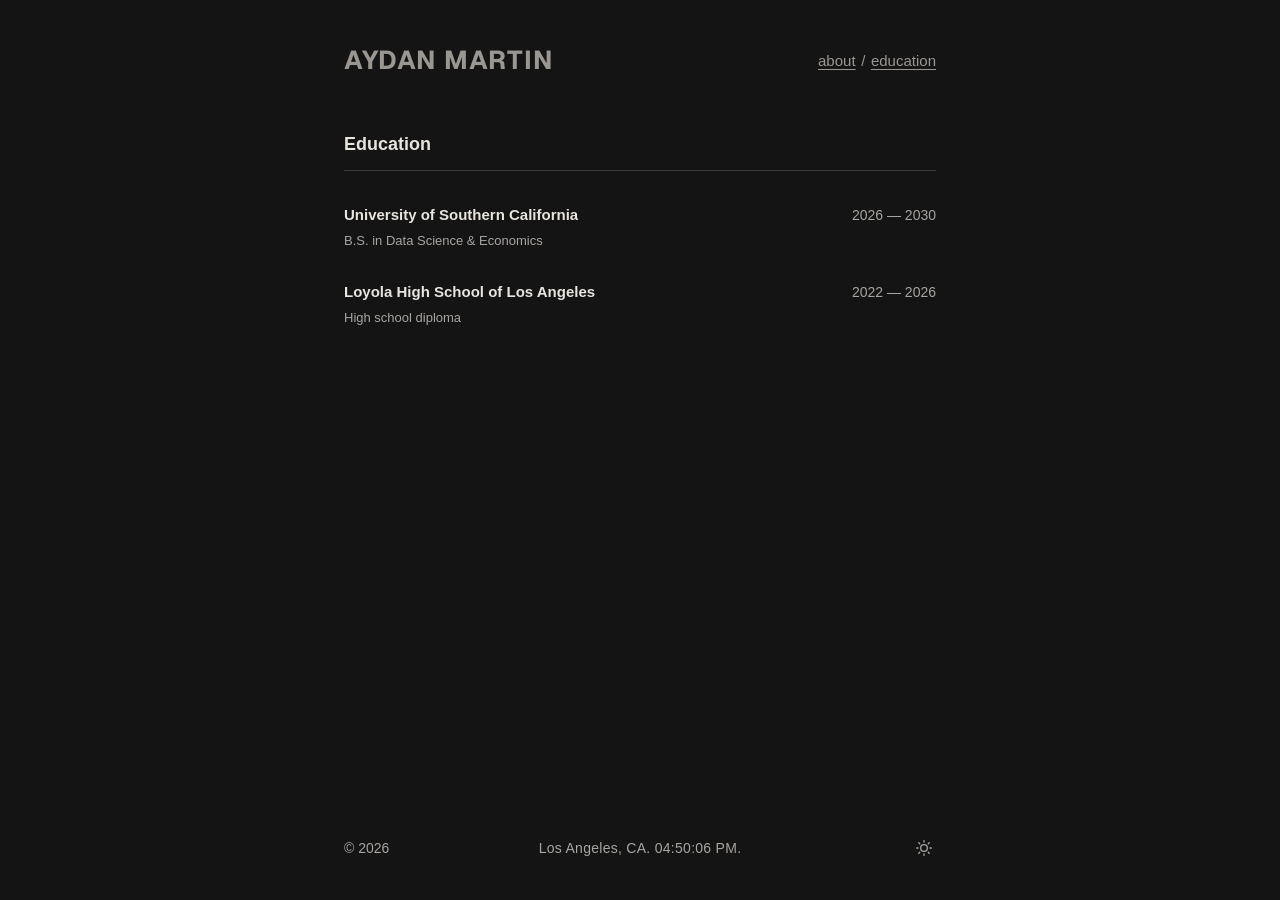
==== education.html @ 4741c635 "initial commit" ====
<!DOCTYPE html>
<html lang="en">
<head>
  <meta charset="UTF-8">
  <meta name="viewport" content="width=device-width, initial-scale=1.0">
  <title>Education — Aydan Martin</title>
  <link rel="preconnect" href="https://fonts.googleapis.com">
  <link rel="preconnect" href="https://fonts.gstatic.com" crossorigin>
  <link href="https://fonts.googleapis.com/css2?family=Geist:wght@700&display=swap" rel="stylesheet">
  <link rel="stylesheet" href="styles.css">
</head>
<body>
  <header class="site-header">
    <a href="index.html" class="site-name">Aydan Martin</a>
    <nav class="site-nav">
      <a href="index.html">about</a>
      <span class="nav-sep">/</span>
      <a href="education.html">education</a>
    </nav>
  </header>

  <main>
    <section class="section">
      <h2 class="section-title">Education</h2>
      <hr class="section-rule">
      <div class="entry">
        <div class="entry-header">
          <span class="entry-org">University of Southern California</span>
          <span class="entry-date">2026 — 2030</span>
        </div>
        <p class="entry-detail">B.S. in Data Science &amp; Economics</p>
      </div>
      <div class="entry">
        <div class="entry-header">
          <span class="entry-org">Loyola High School of Los Angeles</span>
          <span class="entry-date">2022 — 2026</span>
        </div>
        <p class="entry-detail">High school diploma</p>
      </div>
    </section>
  </main>

  <footer class="site-footer">
    <span class="footer-copy">&copy; 2026</span>
    <span class="footer-time">
      <span class="footer-location">Los Angeles, CA.</span>&#32;<span class="footer-clock" id="footer-clock">05:39:23 PM.</span>
    </span>
    <button class="theme-toggle" id="theme-toggle" aria-label="Toggle light mode">
      <svg class="icon-sun" width="16" height="16" viewBox="0 0 24 24" fill="none" stroke="currentColor" stroke-width="2" stroke-linecap="round" stroke-linejoin="round">
        <circle cx="12" cy="12" r="5"/>
        <line x1="12" y1="1" x2="12" y2="3"/>
        <line x1="12" y1="21" x2="12" y2="23"/>
        <line x1="4.22" y1="4.22" x2="5.64" y2="5.64"/>
        <line x1="18.36" y1="18.36" x2="19.78" y2="19.78"/>
        <line x1="1" y1="12" x2="3" y2="12"/>
        <line x1="21" y1="12" x2="23" y2="12"/>
        <line x1="4.22" y1="19.78" x2="5.64" y2="18.36"/>
        <line x1="18.36" y1="5.64" x2="19.78" y2="4.22"/>
      </svg>
      <svg class="icon-moon" width="16" height="16" viewBox="0 0 24 24" fill="none" stroke="currentColor" stroke-width="2" stroke-linecap="round" stroke-linejoin="round">
        <path d="M21 12.79A9 9 0 1 1 11.21 3 7 7 0 0 0 21 12.79z"/>
      </svg>
    </button>
  </footer>

  <script src="script.js"></script>
</body>
</html>
---- styles.css ----
:root {
  --bg: #141414;
  --text: #e8e4df;
  --text-muted: #a8a4a0;
  --name-text: #9a9692;
  --rule: #3a3a3a;
  --link-underline: #e8e4df;
  --placeholder-bg: #2a2a2a;
  --selection-bg: #fff;
  --selection-text: #141414;
  --content-max: 40rem;
  --content-pad: 1.5rem;
}

[data-theme="light"] {
  --bg: #f5f3f0;
  --text: #1a1a1a;
  --text-muted: #666;
  --name-text: #777;
  --rule: #ccc;
  --link-underline: #1a1a1a;
  --placeholder-bg: #ddd;
  --selection-bg: #1a1a1a;
  --selection-text: #fff;
}

*,
*::before,
*::after {
  box-sizing: border-box;
  margin: 0;
  padding: 0;
}

html {
  scroll-behavior: smooth;
}

body {
  font-family: -apple-system, BlinkMacSystemFont, "Helvetica Neue", Helvetica, Arial, sans-serif;
  background-color: var(--bg);
  color: var(--text);
  line-height: 1.6;
  min-height: 100vh;
  display: flex;
  flex-direction: column;
  transition: background-color 0.2s, color 0.2s;
}

a {
  color: inherit;
  text-decoration: underline;
  text-underline-offset: 3px;
}

a:hover {
  opacity: 0.75;
}

::selection {
  background-color: var(--selection-bg);
  color: var(--selection-text);
}

::-moz-selection {
  background-color: var(--selection-bg);
  color: var(--selection-text);
}

/* Header */

.site-header {
  display: flex;
  justify-content: space-between;
  align-items: center;
  padding: 2.5rem var(--content-pad) 0;
  max-width: var(--content-max);
  width: 100%;
  margin: 0 auto;
}

.site-name {
  font-family: "Geist", -apple-system, BlinkMacSystemFont, sans-serif;
  font-size: 1.625rem;
  font-weight: 700;
  letter-spacing: 0.04em;
  text-transform: uppercase;
  text-decoration: none;
  color: var(--name-text);
}

.site-nav {
  display: flex;
  align-items: center;
  gap: 0.35rem;
  font-size: 0.9375rem;
  color: var(--name-text);
}

.site-nav a {
  text-transform: lowercase;
  color: inherit;
}

.nav-sep {
  color: inherit;
  user-select: none;
}

/* Main */

main {
  flex: 1;
  max-width: var(--content-max);
  width: 100%;
  margin: 0 auto;
  padding: 3rem var(--content-pad) 4rem;
}

.section {
  margin-bottom: 4rem;
  scroll-margin-top: 2rem;
}

.section:last-child {
  margin-bottom: 0;
}

.section-title {
  font-size: 1.125rem;
  font-weight: 700;
  margin-bottom: 0.75rem;
}

.section-rule {
  border: none;
  border-top: 1px solid var(--rule);
  margin-bottom: 2rem;
}

/* About */

.about-grid {
  display: grid;
  grid-template-columns: 1fr auto;
  gap: 2rem;
  align-items: start;
}

.about-text p {
  font-size: 0.9375rem;
  margin-bottom: 1.75rem;
}

.about-links {
  display: flex;
  flex-wrap: wrap;
  align-items: center;
  gap: 0.5rem;
  font-size: 0.9375rem;
}

.about-links a {
  text-transform: lowercase;
}

.link-sep {
  color: var(--text-muted);
  user-select: none;
}

.social-icon {
  display: inline-flex;
  align-items: center;
  text-decoration: none;
  text-transform: none;
  line-height: 0;
}

.social-icon svg {
  display: block;
}

.about-photo {
  flex-shrink: 0;
}

.photo-placeholder {
  width: 120px;
  height: 120px;
  border: none;
  border-radius: 50%;
  background-color: var(--placeholder-bg);
  cursor: pointer;
  padding: 0;
  transition: background-color 0.2s;
}

.photo-placeholder:focus-visible {
  outline: 2px solid var(--text);
  outline-offset: 4px;
}

.page-shell {
  display: flex;
  flex-direction: column;
  flex: 1;
  width: 100%;
  min-height: 100vh;
}

/* Rainbow text flush */

.rainbow-char {
  display: inline;
}

.page-shell.is-rainbow-flush .rainbow-char,
.page-shell.is-rainbow-flush .rainbow-unit {
  animation: rainbow-text-cycle var(--rainbow-pulse, 1.05s) cubic-bezier(0.42, 0, 0.18, 1) both;
  animation-delay: var(--rainbow-delay, 0s);
}

.page-shell.is-rainbow-flush a:not(.site-name) {
  text-decoration: underline;
  text-underline-offset: 3px;
  text-decoration-color: var(--link-underline);
}

.page-shell.is-rainbow-flush .footer-time {
  text-decoration: none;
}

@keyframes rainbow-text-cycle {
  0%,
  100% {
    color: inherit;
    text-shadow: none;
    filter: none;
  }
  10% {
    color: #ffffff;
    text-shadow:
      0 0 8px #ff1744,
      0 0 16px #00e5ff,
      0 0 2px rgba(0, 0, 0, 0.8);
    filter: saturate(1.8) contrast(1.25);
  }
  22% {
    color: #fff500;
    text-shadow:
      0 0 8px #ff6d00,
      0 0 16px #ff0080;
    filter: saturate(2) contrast(1.3);
  }
  35% {
    color: #00ffaa;
    text-shadow:
      0 0 8px #00aaff,
      0 0 16px #7700ff;
    filter: saturate(2.1) contrast(1.35);
  }
  48% {
    color: #00eeff;
    text-shadow:
      0 0 8px #0055ff,
      0 0 16px #ff00aa;
    filter: saturate(2) contrast(1.3);
  }
  62% {
    color: #dd88ff;
    text-shadow:
      0 0 8px #aa00ff,
      0 0 16px #00ff88;
    filter: saturate(2.1) contrast(1.35);
  }
  75% {
    color: #ff66dd;
    text-shadow:
      0 0 8px #ff0066,
      0 0 16px #ffee00;
    filter: saturate(1.9) contrast(1.3);
  }
  88% {
    color: #ff4466;
    text-shadow:
      0 0 10px #44ffff,
      0 0 22px #ffff44,
      0 0 4px rgba(0, 0, 0, 0.6);
    filter: saturate(2.2) contrast(1.4);
  }
}

@media (prefers-reduced-motion: reduce) {
  .page-shell.is-rainbow-flush .rainbow-char,
  .page-shell.is-rainbow-flush .rainbow-unit {
    animation-duration: var(--rainbow-pulse, 0.55s);
    animation-timing-function: ease-in-out;
  }

  @keyframes rainbow-text-cycle {
    0%,
    100% {
      color: inherit;
      text-shadow: none;
      filter: none;
    }
    50% {
      color: #ffffff;
      text-shadow: 0 0 8px #00ccff, 0 0 14px #ff3366;
      filter: saturate(1.5) contrast(1.2);
    }
  }
}

/* Entries (education, experience, etc.) */

.entry {
  margin-bottom: 1.75rem;
}

.entry:last-child {
  margin-bottom: 0;
}

.entry-header {
  display: flex;
  justify-content: space-between;
  align-items: baseline;
  gap: 1rem;
  margin-bottom: 0.25rem;
}

.entry-org {
  font-size: 0.9375rem;
  font-weight: 600;
}

.entry-date {
  font-size: 0.875rem;
  color: var(--text-muted);
  white-space: nowrap;
}

.entry-detail {
  font-size: 0.8125rem;
  color: var(--text-muted);
}

/* Footer */

.site-footer {
  display: grid;
  grid-template-columns: 1fr auto 1fr;
  align-items: center;
  padding: 2rem var(--content-pad) 2.5rem;
  max-width: var(--content-max);
  width: 100%;
  margin: 0 auto;
  font-size: 0.875rem;
  color: var(--text-muted);
}

.footer-copy {
  justify-self: start;
}

.footer-time {
  justify-self: center;
  letter-spacing: 0.02em;
  font-variant-numeric: tabular-nums;
}

.theme-toggle {
  justify-self: end;
  background: none;
  border: none;
  color: var(--text-muted);
  cursor: pointer;
  padding: 0.25rem;
  display: flex;
  align-items: center;
  transition: color 0.2s;
}

.theme-toggle:hover {
  color: var(--text);
}

.icon-moon {
  display: none;
}

[data-theme="light"] .icon-sun {
  display: none;
}

[data-theme="light"] .icon-moon {
  display: block;
}

/* Responsive */

@media (max-width: 640px) {
  .site-header {
    flex-direction: column;
    gap: 1.25rem;
    padding: 2rem var(--content-pad) 0;
  }

  .site-nav {
    flex-wrap: wrap;
  }

  main {
    padding: 2.5rem var(--content-pad) 3rem;
  }

  .about-grid {
    grid-template-columns: 1fr;
    gap: 2rem;
  }

  .photo-placeholder {
    width: 120px;
    height: 120px;
  }

  .site-footer {
    padding: 1.5rem var(--content-pad);
    grid-template-columns: 1fr 1fr;
    grid-template-rows: auto auto;
    gap: 0.75rem;
  }

  .footer-copy {
    grid-column: 1;
  }

  .footer-time {
    grid-column: 2;
    justify-self: end;
  }

  .theme-toggle {
    grid-column: 1 / -1;
    justify-self: center;
  }
}
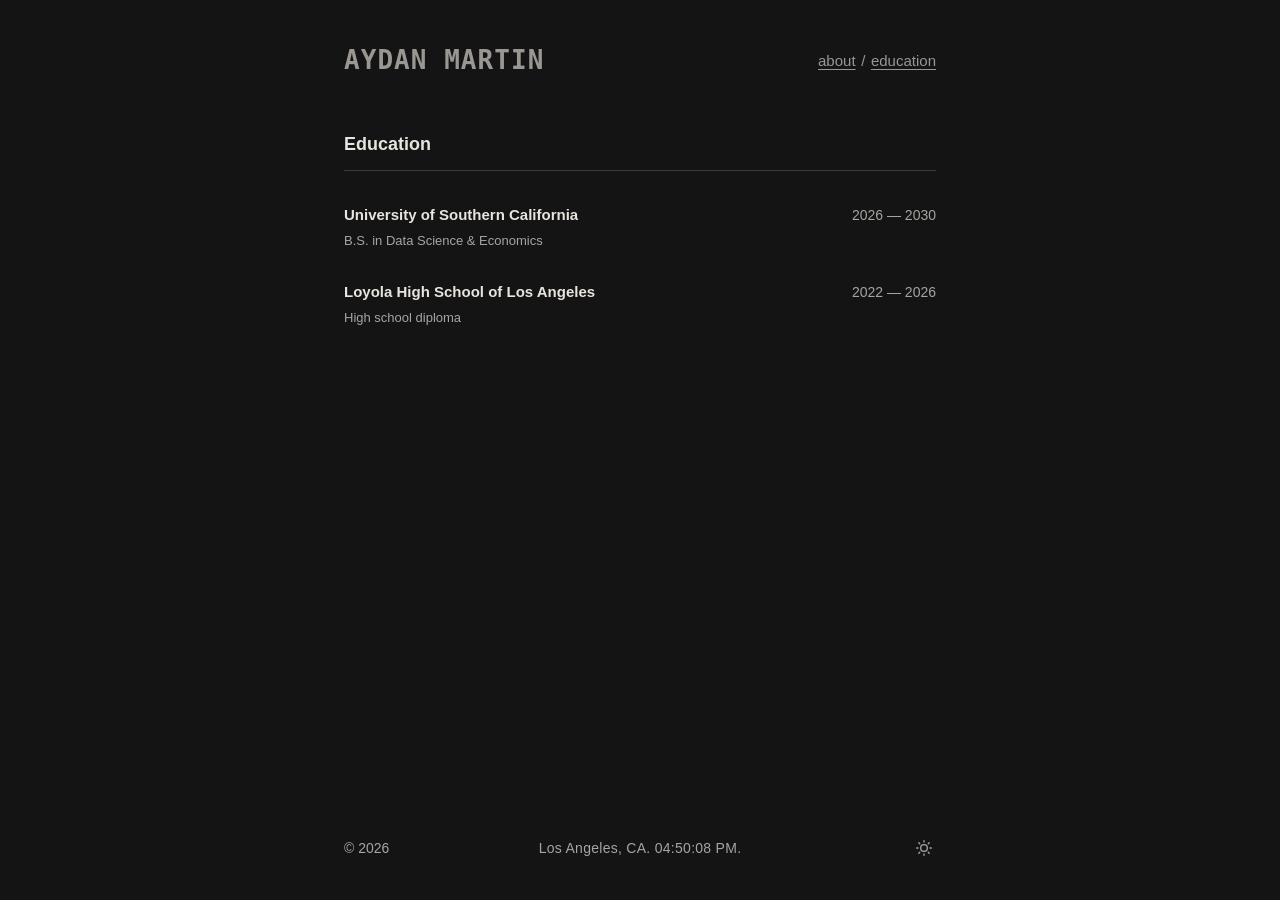
==== commit 7143356d: "Use Prima Sans Mono Std Bold for site name" ====
--- a/education.html
+++ b/education.html
@@ -4,9 +4,6 @@
   <meta charset="UTF-8">
   <meta name="viewport" content="width=device-width, initial-scale=1.0">
   <title>Education — Aydan Martin</title>
-  <link rel="preconnect" href="https://fonts.googleapis.com">
-  <link rel="preconnect" href="https://fonts.gstatic.com" crossorigin>
-  <link href="https://fonts.googleapis.com/css2?family=Geist:wght@700&display=swap" rel="stylesheet">
   <link rel="stylesheet" href="styles.css">
 </head>
 <body>
--- a/styles.css
+++ b/styles.css
@@ -1,3 +1,13 @@
+@font-face {
+  font-family: "Prima Sans Mono Std";
+  src:
+    url("fonts/PrimaSansMonoStd-Bold.woff2") format("woff2"),
+    url("fonts/PrimaSansMonoStd-Bold.woff") format("woff");
+  font-weight: 700;
+  font-style: normal;
+  font-display: swap;
+}
+
 :root {
   --bg: #141414;
   --text: #e8e4df;
@@ -80,7 +90,7 @@
 }
 
 .site-name {
-  font-family: "Geist", -apple-system, BlinkMacSystemFont, sans-serif;
+  font-family: "Prima Sans Mono Std", ui-monospace, monospace;
   font-size: 1.625rem;
   font-weight: 700;
   letter-spacing: 0.04em;
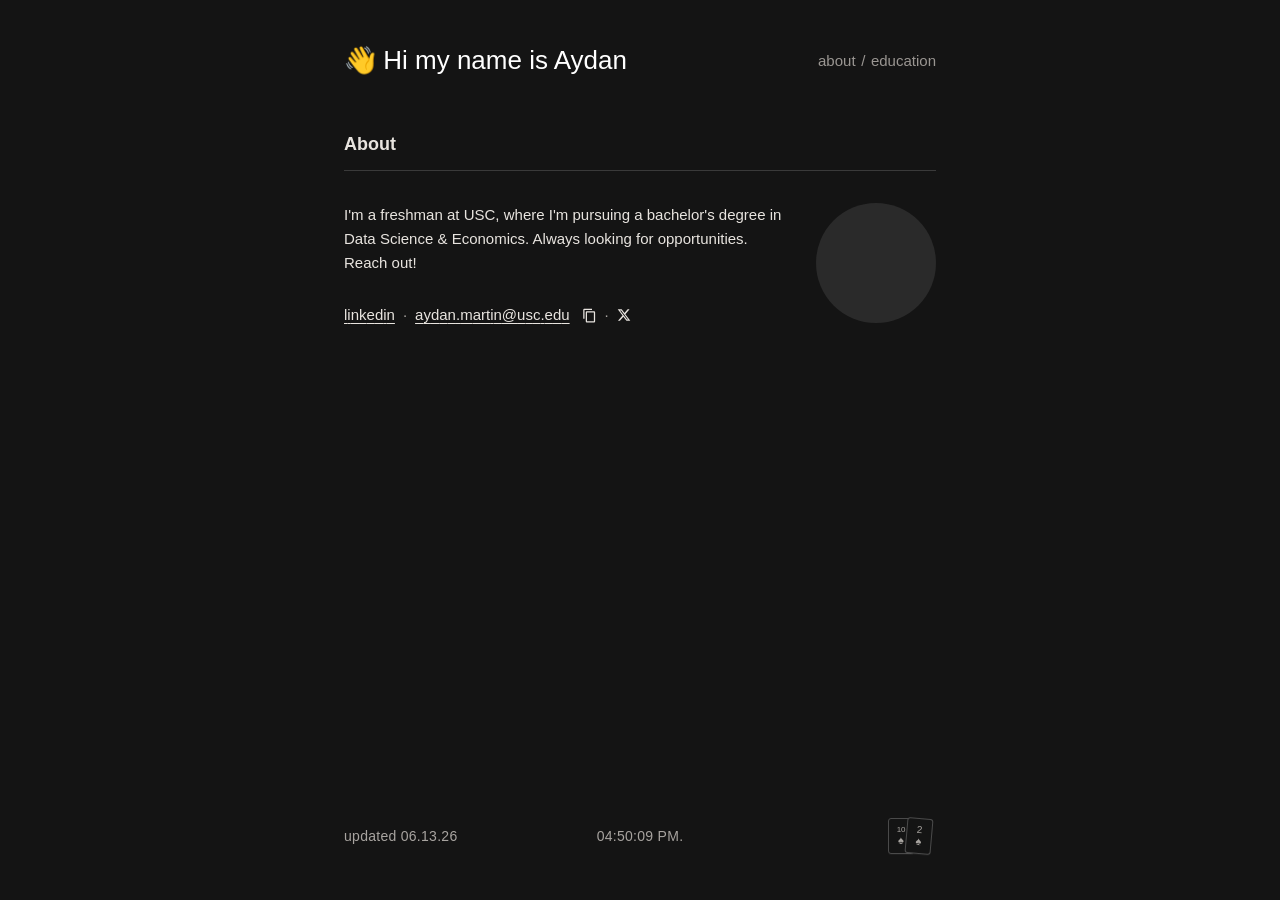
==== commit 5a2596b7: "Redesign portfolio as a single-page site with interactive footer. Consolidate about and education in" ====
--- a/education.html
+++ b/education.html
@@ -4,62 +4,10 @@
   <meta charset="UTF-8">
   <meta name="viewport" content="width=device-width, initial-scale=1.0">
   <title>Education — Aydan Martin</title>
-  <link rel="stylesheet" href="styles.css">
+  <meta http-equiv="refresh" content="0; url=index.html">
+  <script>location.replace("index.html");</script>
 </head>
 <body>
-  <header class="site-header">
-    <a href="index.html" class="site-name">Aydan Martin</a>
-    <nav class="site-nav">
-      <a href="index.html">about</a>
-      <span class="nav-sep">/</span>
-      <a href="education.html">education</a>
-    </nav>
-  </header>
-
-  <main>
-    <section class="section">
-      <h2 class="section-title">Education</h2>
-      <hr class="section-rule">
-      <div class="entry">
-        <div class="entry-header">
-          <span class="entry-org">University of Southern California</span>
-          <span class="entry-date">2026 — 2030</span>
-        </div>
-        <p class="entry-detail">B.S. in Data Science &amp; Economics</p>
-      </div>
-      <div class="entry">
-        <div class="entry-header">
-          <span class="entry-org">Loyola High School of Los Angeles</span>
-          <span class="entry-date">2022 — 2026</span>
-        </div>
-        <p class="entry-detail">High school diploma</p>
-      </div>
-    </section>
-  </main>
-
-  <footer class="site-footer">
-    <span class="footer-copy">&copy; 2026</span>
-    <span class="footer-time">
-      <span class="footer-location">Los Angeles, CA.</span>&#32;<span class="footer-clock" id="footer-clock">05:39:23 PM.</span>
-    </span>
-    <button class="theme-toggle" id="theme-toggle" aria-label="Toggle light mode">
-      <svg class="icon-sun" width="16" height="16" viewBox="0 0 24 24" fill="none" stroke="currentColor" stroke-width="2" stroke-linecap="round" stroke-linejoin="round">
-        <circle cx="12" cy="12" r="5"/>
-        <line x1="12" y1="1" x2="12" y2="3"/>
-        <line x1="12" y1="21" x2="12" y2="23"/>
-        <line x1="4.22" y1="4.22" x2="5.64" y2="5.64"/>
-        <line x1="18.36" y1="18.36" x2="19.78" y2="19.78"/>
-        <line x1="1" y1="12" x2="3" y2="12"/>
-        <line x1="21" y1="12" x2="23" y2="12"/>
-        <line x1="4.22" y1="19.78" x2="5.64" y2="18.36"/>
-        <line x1="18.36" y1="5.64" x2="19.78" y2="4.22"/>
-      </svg>
-      <svg class="icon-moon" width="16" height="16" viewBox="0 0 24 24" fill="none" stroke="currentColor" stroke-width="2" stroke-linecap="round" stroke-linejoin="round">
-        <path d="M21 12.79A9 9 0 1 1 11.21 3 7 7 0 0 0 21 12.79z"/>
-      </svg>
-    </button>
-  </footer>
-
-  <script src="script.js"></script>
+  <p><a href="index.html">Go to site</a></p>
 </body>
 </html>
